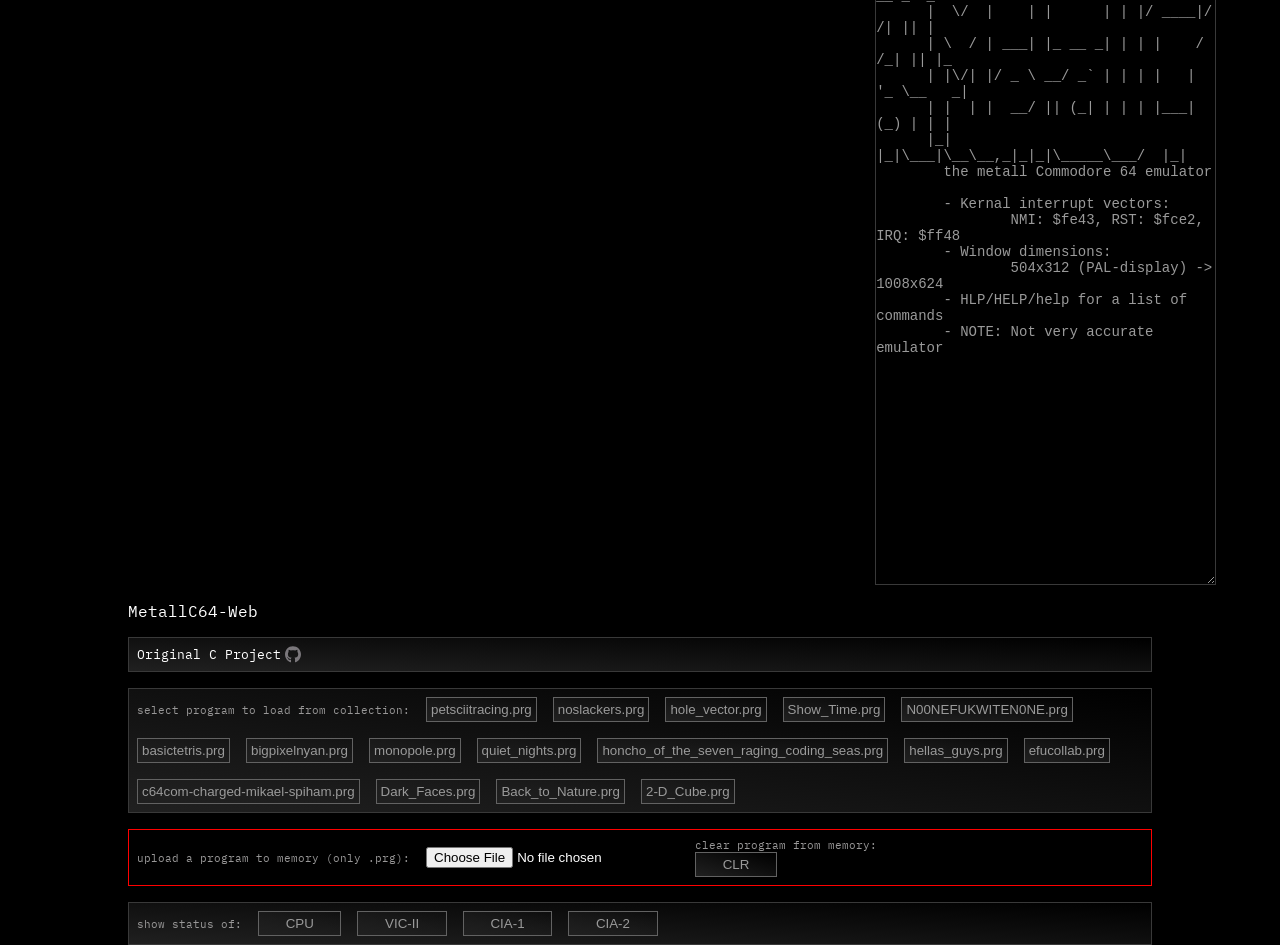
==== index.html @ 5572bfb1 "update" ====
<!doctype html>
<html lang="en-us">
	<head>
		<meta charset="UTF-8">
		<meta http-equiv="X-UA-Compatible" content="IE=edge">
		<title>MetallC64</title>
		<meta name="viewport" content="width=device-width, initial-scale=1.0">
		<link rel='stylesheet' href='./assets/style.css' >
	</head>
		<body>
			<div>
				<canvas class="emscripten" id="canvas" oncontextmenu="event.preventDefault()" tabindex=-1></canvas>
				<textarea id="console" rows="16" disabled></textarea>
			</div>
			<script async type="text/javascript" src="./assets/MetallC64.js"></script>
			<div>
				<p class="text_1" style="font-size: 16px;">MetallC64-Web</p>
				<div>
					<a href="https://github.com/beddinao/MetallC64" target="_blank" ><p class="text_1" style="font-size: 13px;">Original C Project</p></a>
				</div>
				<div>
					<p class="text_3" style="font-size: 11px;">select program to load from collection: </p>
					<button id="pr_btn">petsciitracing.prg</button>
					<button id="pr_btn">noslackers.prg</button>
					<button id="pr_btn">hole_vector.prg</button>
					<button id="pr_btn">Show_Time.prg</button>
					<button id="pr_btn">N00NEFUKWITEN0NE.prg</button>
					<button id="pr_btn">basictetris.prg</button>
					<button id="pr_btn">bigpixelnyan.prg</button>
					<button id="pr_btn">monopole.prg</button>
					<button id="pr_btn">quiet_nights.prg</button>
					<button id="pr_btn">honcho_of_the_seven_raging_coding_seas.prg</button>
					<button id="pr_btn">hellas_guys.prg</button>
					<button id="pr_btn">efucollab.prg</button>
					<button id="pr_btn">c64com-charged-mikael-spiham.prg</button>
					<button id="pr_btn">Dark_Faces.prg</button>
					<button id="pr_btn">Back_to_Nature.prg</button>
					<button id="pr_btn">2-D_Cube.prg</button>
				</div>
				<div>
					<p class="text_3" style="font-size: 11px;">upload a program to memory (only .prg): </p>
					<input type="file" accept=".prg" id="input" />
					<div>
						<p class="text_3" style="font-size: 11px;">clear program from memory: </p>
						<button id="clr_button">CLR</button>
					</div>
				</div>
				<div>
					<p class="text_3" style="font-size: 11px;">show status of: </p>
					<button id="sh_btn">CPU</button>
					<button id="sh_btn">VIC-II</button>
					<button id="sh_btn">CIA-1</button>
					<button id="sh_btn">CIA-2</button>
				</div>
			</div>
			<script async type="text/javascript">
				var load_file = path => {
					var result = null;
					var req = new XMLHttpRequest();
					req.open("GET", path, false);
					req.responseType = "arrayBuffer";
					req.send();
					console.log(req);
					if (req.status==200) {
						result = req.response;
					}
					return result;
				}
				var output_elem = document.getElementById("console");
				window.onload = e => {
					if (output_elem)
						output_elem.value = "";
				}
				var Module = {
					print(...args) {
						if (output_elem) {
							var text = args.join(' ');
							output_elem.value += text + "\n";
							output_elem.scrollTop = output_elem.scrollHeight;
						}
					},
					onRuntimeInitialized: function() {
						const exec_clr = Module.cwrap('exec_clr', null);
						const exec_ldp = Module.cwrap('exec_ldp', null, ['array', 'number']);
						const exec_ram_dump = Module.cwrap('exec_ram_dump', null, ['string']);
						let input = document.getElementById("input"),
						sh_btns = document.querySelectorAll("#sh_btn"),
						pr_btns = document.querySelectorAll("#pr_btn"),
						clr_btn = document.getElementById("clr_button");
						if (input) {
							input.onchange = e => {
								const reader = new FileReader();
								reader.onloadend = e => {
									let arr = new Uint8Array(e.target.result);
									exec_ldp(arr, arr.length);
								}
								reader.readAsArrayBuffer(e.target.files[0]);
							}
						}
						if (clr_btn) clr_btn.onclick = () => exec_clr();
						if (sh_btns)
							sh_btns.forEach(btn => {
								btn.onclick = e => exec_ram_dump(e.target.textContent||e.target.innerText);
							});
						if (pr_btns)
							pr_btns.forEach(btn => {
								btn.onclick = e => {
									let target = e.target.textContent||e.target.innerText;
									const req = new XMLHttpRequest();
									req.open("GET", "programs/" + target, true);
									req.responseType = "arraybuffer";
									req.onload = e => {
										if (e.target.status == 200) {
											const arrayBuffer = req.response;
											if (arrayBuffer) {
												const byte_array = new Uint8Array(arrayBuffer);
												exec_ldp(byte_array, byte_array.length);
											}
										}
										else {
											if (output_elem) {
												output_elem.value += "can't load file\n";
												output_elem.scrollTop = output_elem.scrollHeight;
											}
										}
									}
									req.send();
								}
							})
				
					}
				}
			</script>
		</body>
</html>
---- assets/style.css ----
:root {
	--background-0: rgba(0, 0, 0, 0);
	--background-1: #000;
	--background-2: linear-gradient(to right top, #202020, rgba(0, 0, 0, 0));
	--transition-1: 0.3s;
	--border-1: #626262;
	--border-2: #393939;
	--color-1: #fff;
	--color-2: #9A9A9A;
	--color-3: #989797;
	--gap-1: 1em;
}

@font-face {
	font-family: ibm;
	src: url("./fonts/IBMPlexMono-Regular.ttf");
}

* {
	margin: 0px; 
	padding: 0px;
	box-sizing: border-box;
	transition-duration: var(--transition-1);
}

html {
	height: 100vh;
	width: 100%;
	scrollbar-color: var(--border-2) var(--background-1);
	scrollbar-width: thin;
}

body, div {
	display: flex;
	align-items: center;
	justify-content: center;
	flex-direction: column;
	color: var(--color-1);
	font-style: monospace;
	font-family: ibm;
	background: var(--background-0);
}

body {
	height: 100%;
	width: 100%;
	background: var(--background-1);
	row-gap: var(--gap-1);
}

a {
	display: flex;
	flex-direction: row;
	text-decoration: none;
	&::after, &::before {
		transition-duration: var(--transition-1);
		display: block;
		height: 16px;
		width: 16px;
	}
	&:hover {
		color: var(--color-1);
		text-decoration: underline;
		&::after, &::before { filter: brightness(3) }
	}
}

body > div {
	height: auto;
	width: 80%;
	display: flex;
	flex-direction: column;
	row-gap: var(--gap-1);
}

.text_1 { color: var(--color-1) }
.text_2 { color: var(--color-2) }
.text_3 { color: var(--color-3) }

body > div > div > a {
	height: 100%;
	width: 100%;
	&:after {
		content: url("./svgs/github.svg");
		margin-left: 4px;
	}
}

body > div > div {
	background-image: var(--background-2);
	border: 1px solid var(--border-2);
	padding: calc(var(--gap-1) / 2);
	width: 100%;
}

body > div > div {
	display: flex;
	flex-direction: row;
	justify-content: start;
	align-items: center;
	column-gap: var(--gap-1);
	row-gap: var(--gap-1);
	flex-wrap:  wrap;
}

button {
	cursor: pointer;
	color: var(--color-2);
	background-color: var(--background-0);
	border: 1px solid var(--border-1);
	background-image: var(--background-2);
	padding: 4px calc(var(--gap-1) * 2);
	&:hover {
		color: var(--color-1);
		border-color: var(--color-1);
	}
}

body > div > div:nth-child(3) > button {
	padding: 4px 4px;
}

body > div > div:nth-child(4) {
	border: 1px solid red;	
	background: var(--background-0);
}

body > div > div:nth-child(4) > div {

}

textarea {
	color: var(--color-2);
	background: var(--background-1);
	border: 1px solid var(--border-2);
	width: 30%;
	font-size: 14px;
}

body > div:nth-child(1) {
	flex-direction: row;
	column-gap: var(--gap-1);
	width: 90%;
	height: auto;
	max-height: 70%;
}

canvas {
	width: 70%;
}
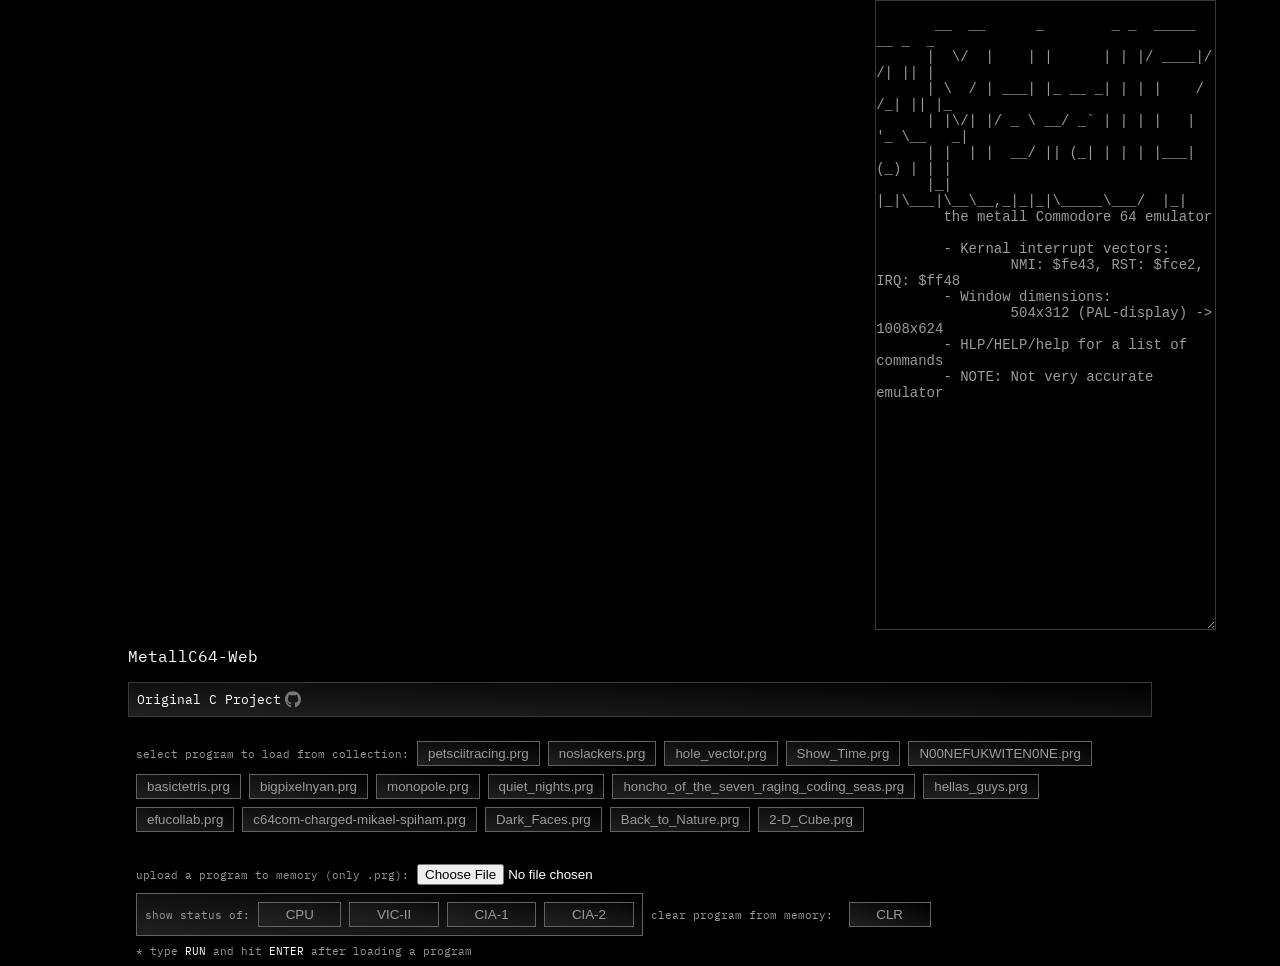
==== commit e6310245: "update styling" ====
--- a/index.html
+++ b/index.html
@@ -41,31 +41,20 @@
 					<p class="text_3" style="font-size: 11px;">upload a program to memory (only .prg): </p>
 					<input type="file" accept=".prg" id="input" />
 					<div>
+						<p class="text_3" style="font-size: 11px;">show status of: </p>
+						<button id="sh_btn">CPU</button>
+						<button id="sh_btn">VIC-II</button>
+						<button id="sh_btn">CIA-1</button>
+						<button id="sh_btn">CIA-2</button>
+					</div>
+					<div>
 						<p class="text_3" style="font-size: 11px;">clear program from memory: </p>
 						<button id="clr_button">CLR</button>
 					</div>
-				</div>
-				<div>
-					<p class="text_3" style="font-size: 11px;">show status of: </p>
-					<button id="sh_btn">CPU</button>
-					<button id="sh_btn">VIC-II</button>
-					<button id="sh_btn">CIA-1</button>
-					<button id="sh_btn">CIA-2</button>
+					<p class="text_3" style="font-size: 11px;">* type <span style="color:#fff">RUN</span> and hit <span style="color:#fff">ENTER</span> after loading a program</p>
 				</div>
 			</div>
 			<script async type="text/javascript">
-				var load_file = path => {
-					var result = null;
-					var req = new XMLHttpRequest();
-					req.open("GET", path, false);
-					req.responseType = "arrayBuffer";
-					req.send();
-					console.log(req);
-					if (req.status==200) {
-						result = req.response;
-					}
-					return result;
-				}
 				var output_elem = document.getElementById("console");
 				window.onload = e => {
 					if (output_elem)
--- a/assets/style.css
+++ b/assets/style.css
@@ -24,8 +24,6 @@
 }
 
 html {
-	height: 100vh;
-	width: 100%;
 	scrollbar-color: var(--border-2) var(--background-1);
 	scrollbar-width: thin;
 }
@@ -73,6 +71,10 @@
 	row-gap: var(--gap-1);
 }
 
+body > div:nth-child(1) {
+	max-height: 80vh;
+}
+
 .text_1 { color: var(--color-1) }
 .text_2 { color: var(--color-2) }
 .text_3 { color: var(--color-3) }
@@ -87,10 +89,13 @@
 }
 
 body > div > div {
+	padding: calc(var(--gap-1) / 2);
+	width: 100%;
+}
+
+body > div > div:nth-child(2) {
 	background-image: var(--background-2);
 	border: 1px solid var(--border-2);
-	padding: calc(var(--gap-1) / 2);
-	width: 100%;
 }
 
 body > div > div {
@@ -98,8 +103,8 @@
 	flex-direction: row;
 	justify-content: start;
 	align-items: center;
-	column-gap: var(--gap-1);
-	row-gap: var(--gap-1);
+	column-gap: calc(var(--gap-1) / 2);
+	row-gap: calc(var(--gap-1) / 2);
 	flex-wrap:  wrap;
 }
 
@@ -117,16 +122,30 @@
 }
 
 body > div > div:nth-child(3) > button {
-	padding: 4px 4px;
+	padding: 4px 10px;
 }
 
 body > div > div:nth-child(4) {
-	border: 1px solid red;	
 	background: var(--background-0);
+	display: flex;
+	flex-direction: row;
 }
 
-body > div > div:nth-child(4) > div {
+body > div > div:nth-child(4) > div:nth-child(3) {
+	border: 1px solid var(--border-1);
+	background: var(--background-2);
+	padding: calc(var(--gap-1) / 2);
+	column-gap: calc(var(--gap-1) /2);
+	display: flex;
+	flex-direction: row;
+	align-items: center;
+}
 
+body > div > div:nth-child(4) > div:nth-child(4) {
+	display: flex;
+	flex-direction: row;
+	column-gap: calc(var(--gap-1));
+	align-items: center;
 }
 
 textarea {
@@ -147,4 +166,5 @@
 
 canvas {
 	width: 70%;
+	max-height: 70vh;
 }
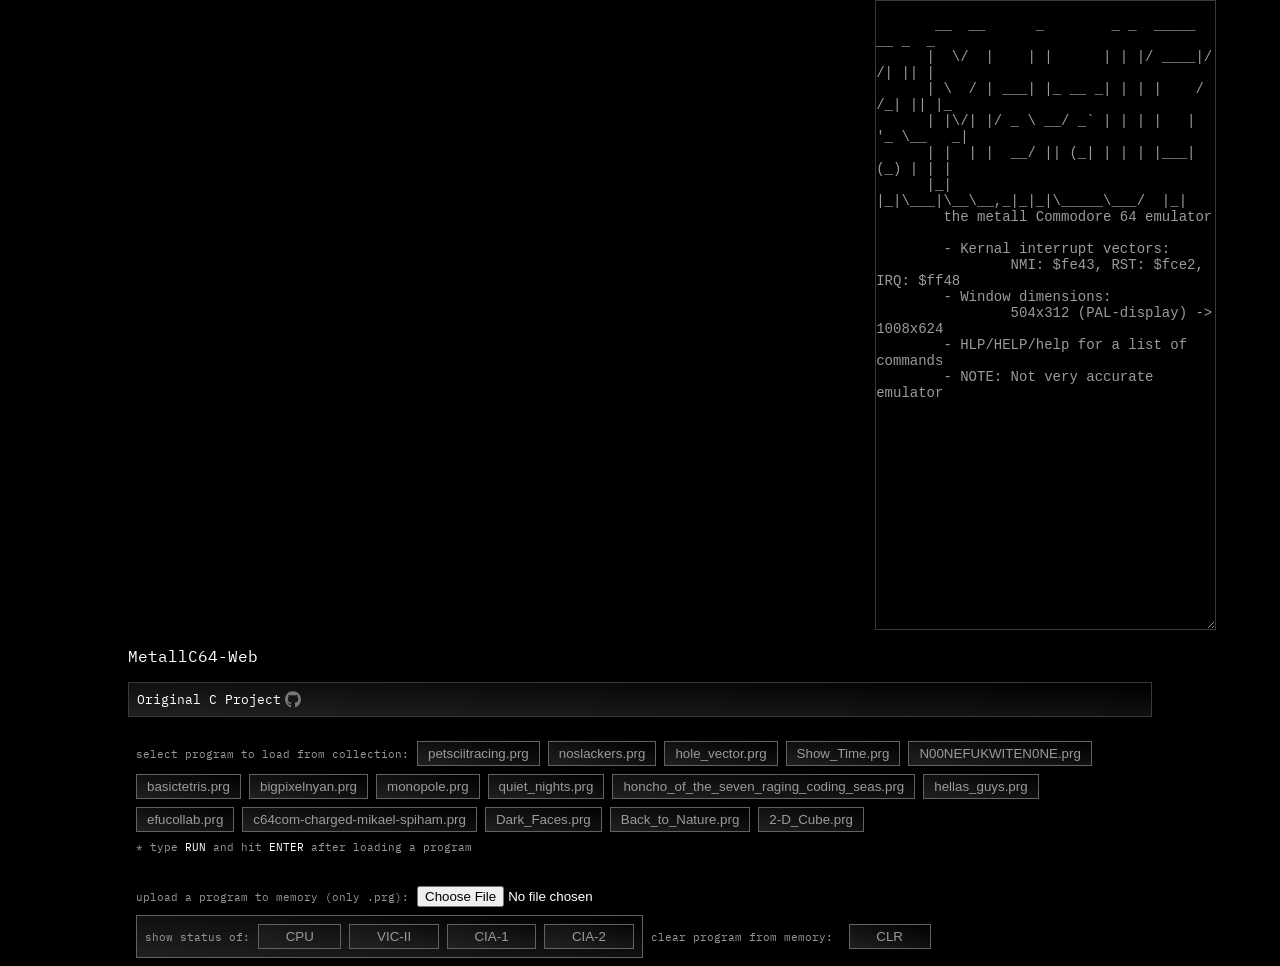
==== commit 93a4beb8: "better readability" ====
--- a/index.html
+++ b/index.html
@@ -5,6 +5,7 @@
 		<meta http-equiv="X-UA-Compatible" content="IE=edge">
 		<title>MetallC64</title>
 		<meta name="viewport" content="width=device-width, initial-scale=1.0">
+		<link rel="icon" type="image/x-icon" href="./assets/svgs/favicon.svg">
 		<link rel='stylesheet' href='./assets/style.css' >
 	</head>
 		<body>
@@ -36,6 +37,7 @@
 					<button id="pr_btn">Dark_Faces.prg</button>
 					<button id="pr_btn">Back_to_Nature.prg</button>
 					<button id="pr_btn">2-D_Cube.prg</button>
+					<p class="text_3" style="font-size: 11px;">* type <span style="color:#fff">RUN</span> and hit <span style="color:#fff">ENTER</span> after loading a program</p>
 				</div>
 				<div>
 					<p class="text_3" style="font-size: 11px;">upload a program to memory (only .prg): </p>
@@ -51,7 +53,6 @@
 						<p class="text_3" style="font-size: 11px;">clear program from memory: </p>
 						<button id="clr_button">CLR</button>
 					</div>
-					<p class="text_3" style="font-size: 11px;">* type <span style="color:#fff">RUN</span> and hit <span style="color:#fff">ENTER</span> after loading a program</p>
 				</div>
 			</div>
 			<script async type="text/javascript">
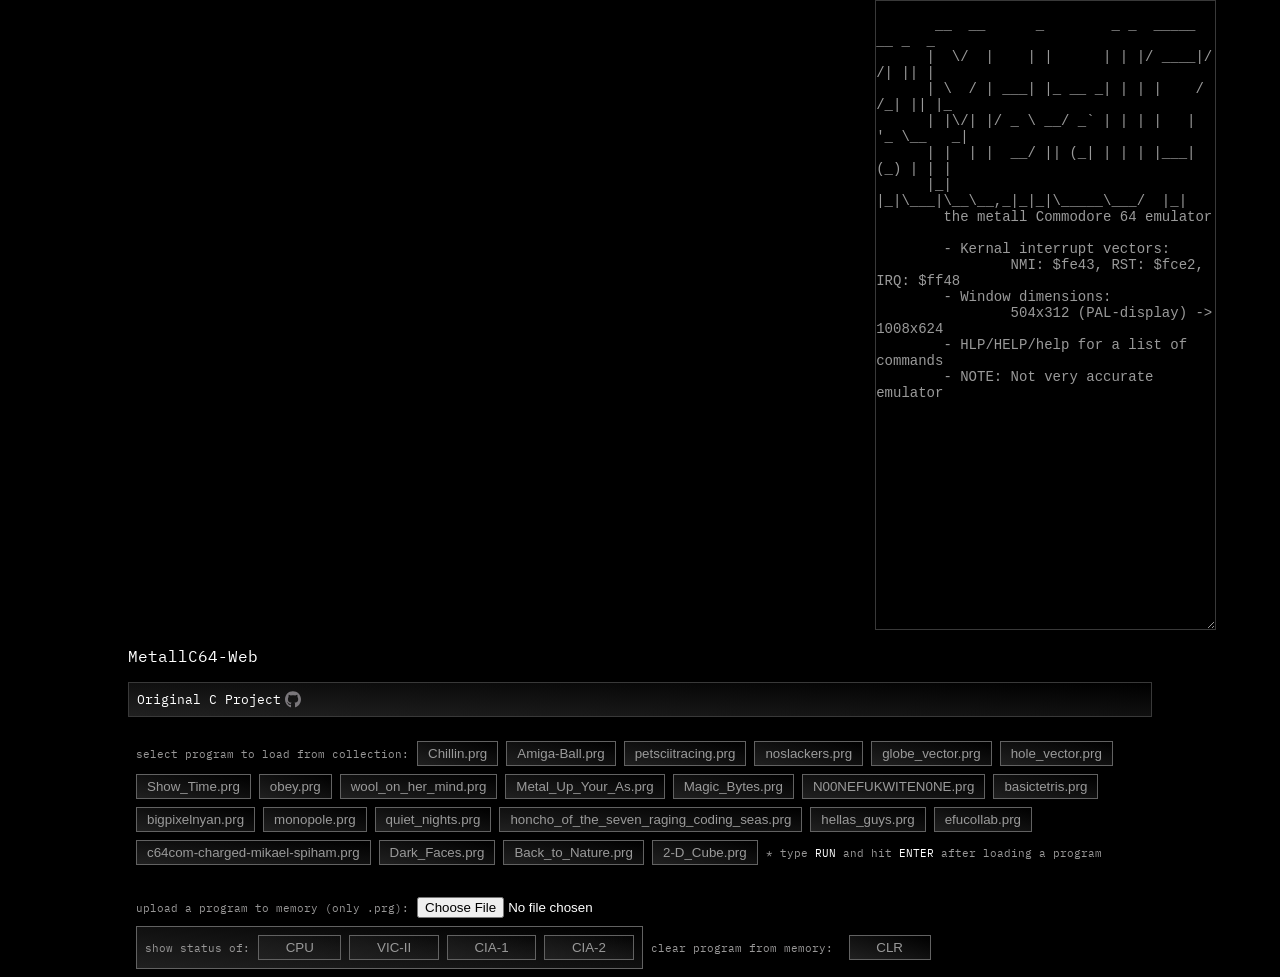
==== commit b4ee75b8: "more programs" ====
--- a/index.html
+++ b/index.html
@@ -21,10 +21,17 @@
 				</div>
 				<div>
 					<p class="text_3" style="font-size: 11px;">select program to load from collection: </p>
+					<button id="pr_btn">Chillin.prg</button>
+					<button id="pr_btn">Amiga-Ball.prg</button>
 					<button id="pr_btn">petsciitracing.prg</button>
 					<button id="pr_btn">noslackers.prg</button>
+					<button id="pr_btn">globe_vector.prg</button>
 					<button id="pr_btn">hole_vector.prg</button>
 					<button id="pr_btn">Show_Time.prg</button>
+					<button id="pr_btn">obey.prg</button>
+					<button id="pr_btn">wool_on_her_mind.prg</button>
+					<button id="pr_btn">Metal_Up_Your_As.prg</button>
+					<button id="pr_btn">Magic_Bytes.prg</button>
 					<button id="pr_btn">N00NEFUKWITEN0NE.prg</button>
 					<button id="pr_btn">basictetris.prg</button>
 					<button id="pr_btn">bigpixelnyan.prg</button>
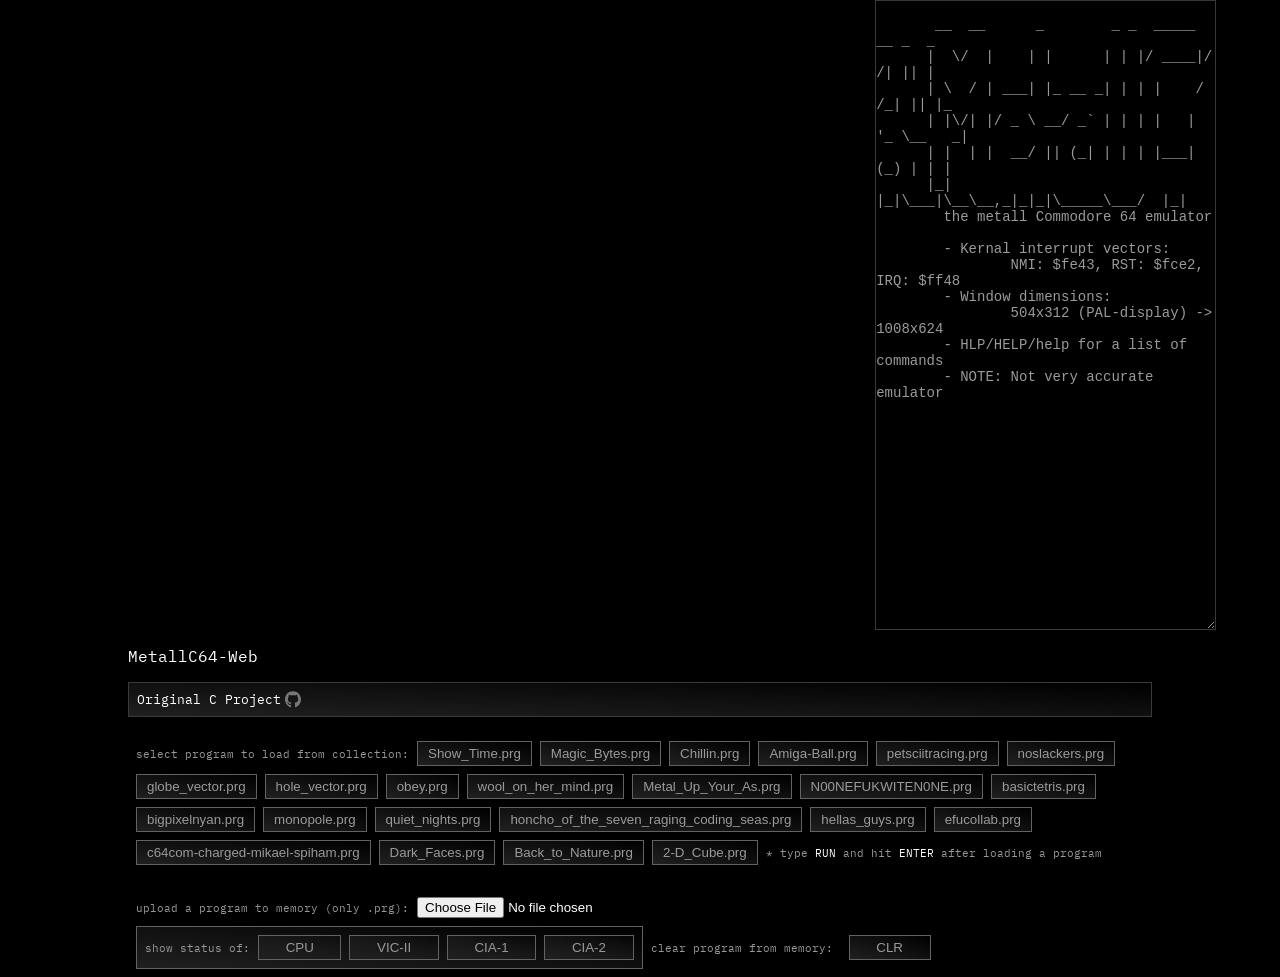
==== commit 26af8e88: "programs order" ====
--- a/index.html
+++ b/index.html
@@ -21,17 +21,17 @@
 				</div>
 				<div>
 					<p class="text_3" style="font-size: 11px;">select program to load from collection: </p>
+					<button id="pr_btn">Show_Time.prg</button>
+					<button id="pr_btn">Magic_Bytes.prg</button>
 					<button id="pr_btn">Chillin.prg</button>
 					<button id="pr_btn">Amiga-Ball.prg</button>
 					<button id="pr_btn">petsciitracing.prg</button>
 					<button id="pr_btn">noslackers.prg</button>
 					<button id="pr_btn">globe_vector.prg</button>
 					<button id="pr_btn">hole_vector.prg</button>
-					<button id="pr_btn">Show_Time.prg</button>
 					<button id="pr_btn">obey.prg</button>
 					<button id="pr_btn">wool_on_her_mind.prg</button>
 					<button id="pr_btn">Metal_Up_Your_As.prg</button>
-					<button id="pr_btn">Magic_Bytes.prg</button>
 					<button id="pr_btn">N00NEFUKWITEN0NE.prg</button>
 					<button id="pr_btn">basictetris.prg</button>
 					<button id="pr_btn">bigpixelnyan.prg</button>
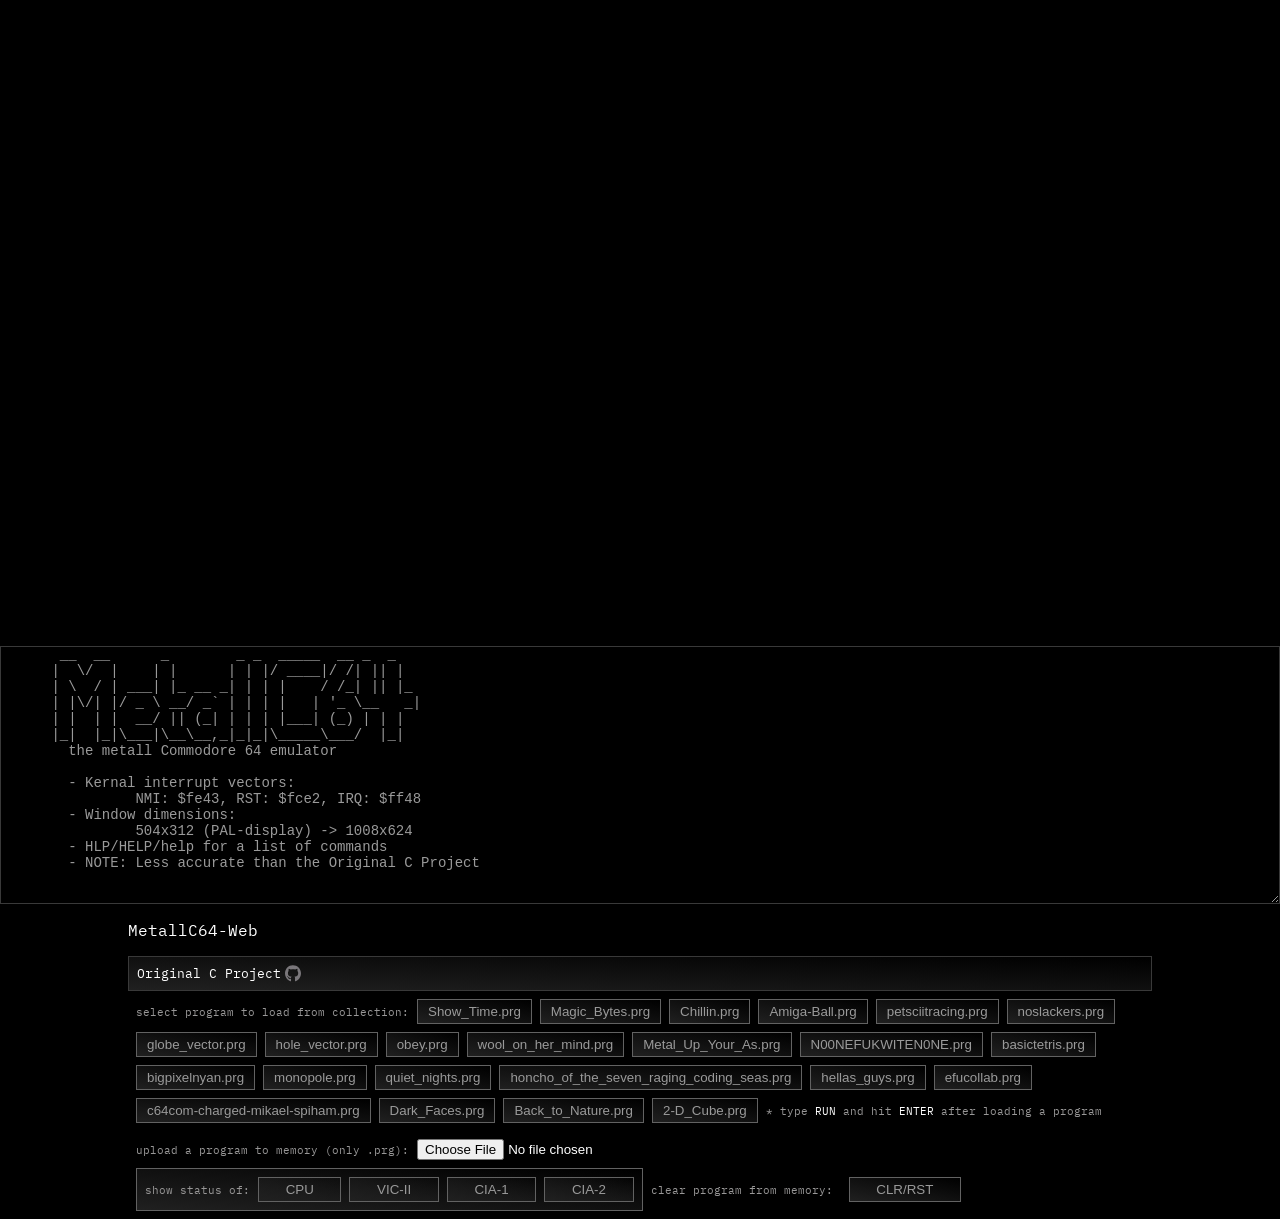
==== commit fb4f87d6: "update a button" ====
--- a/index.html
+++ b/index.html
@@ -58,7 +58,7 @@
 					</div>
 					<div>
 						<p class="text_3" style="font-size: 11px;">clear program from memory: </p>
-						<button id="clr_button">CLR</button>
+						<button id="clr_button">CLR/RST</button>
 					</div>
 				</div>
 			</div>
--- a/assets/style.css
+++ b/assets/style.css
@@ -71,6 +71,10 @@
 	row-gap: var(--gap-1);
 }
 
+body > div:nth-child(3) {
+	row-gap: 0;
+}
+
 body > div:nth-child(1) {
 	max-height: 80vh;
 }
@@ -125,6 +129,10 @@
 	padding: 4px 10px;
 }
 
+body > div:nth-child(3) > p {
+	margin-bottom: var(--gap-1);
+}
+
 body > div > div:nth-child(4) {
 	background: var(--background-0);
 	display: flex;
@@ -168,3 +176,17 @@
 	width: 70%;
 	max-height: 70vh;
 }
+
+@media screen and (max-width: 1300px), screen and (max-height: 900px) {
+	body > div:nth-child(1) {
+		flex-direction: column;
+		width: 100%;
+	}
+	canvas {
+		width: 100%;
+	}
+	textarea {
+		width: 100%;
+	}
+	
+}
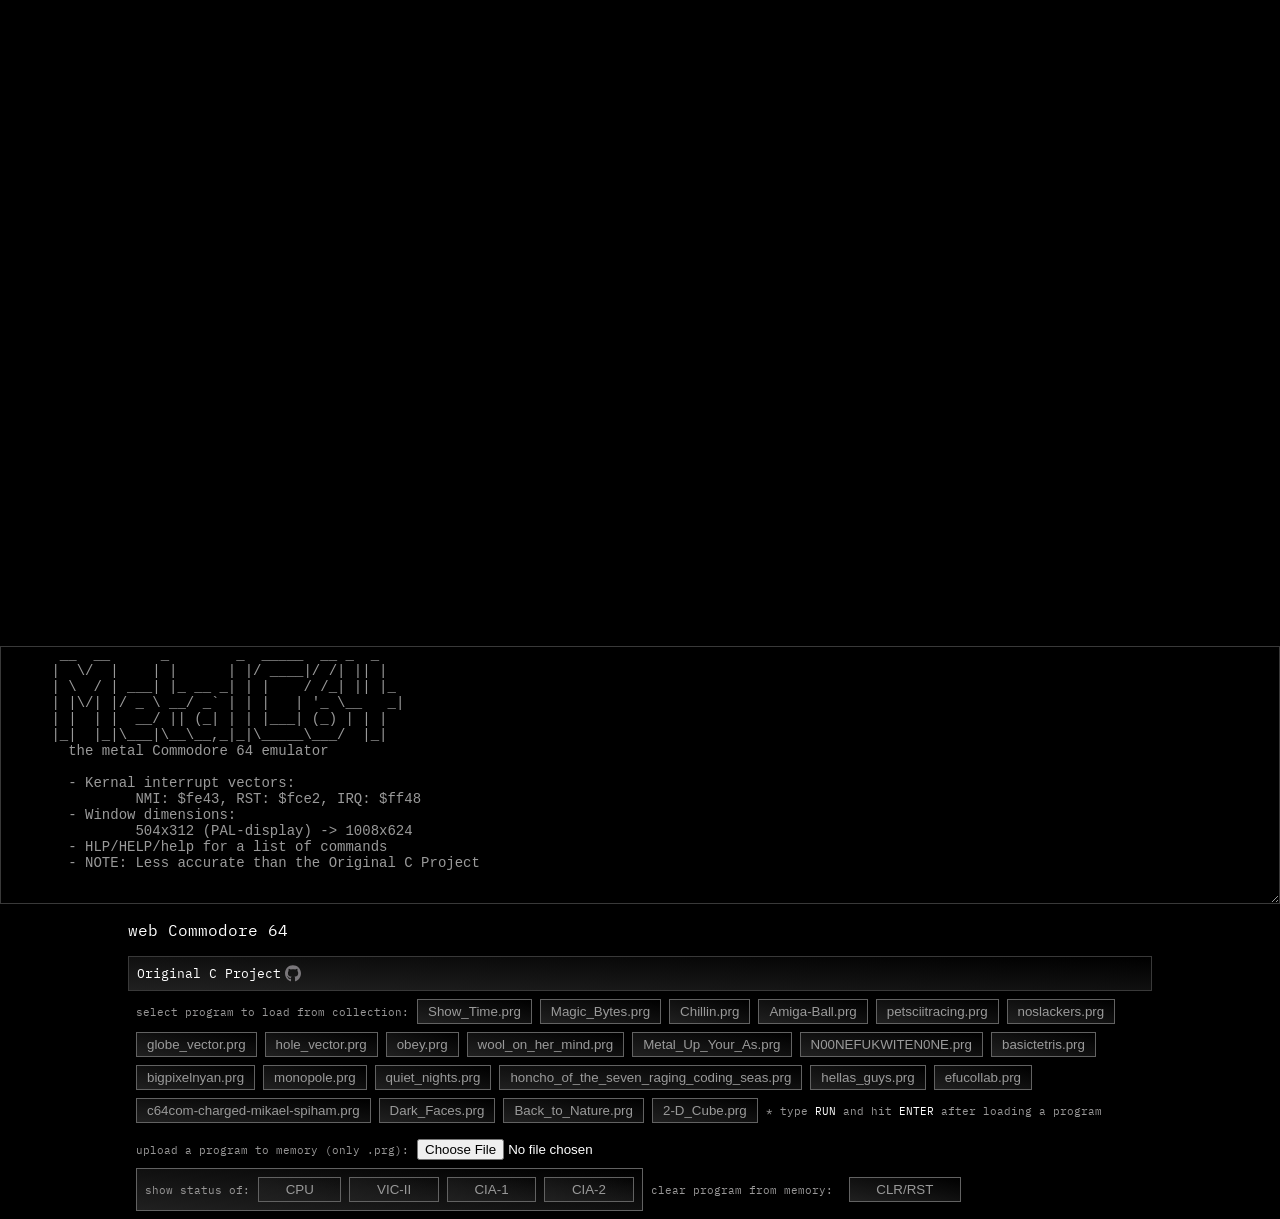
==== commit f31b2520: "fix links" ====
--- a/index.html
+++ b/index.html
@@ -3,7 +3,7 @@
 	<head>
 		<meta charset="UTF-8">
 		<meta http-equiv="X-UA-Compatible" content="IE=edge">
-		<title>MetallC64</title>
+		<title>C64 EMU</title>
 		<meta name="viewport" content="width=device-width, initial-scale=1.0">
 		<link rel="icon" type="image/x-icon" href="./assets/svgs/favicon.svg">
 		<link rel='stylesheet' href='./assets/style.css' >
@@ -13,11 +13,11 @@
 				<canvas class="emscripten" id="canvas" oncontextmenu="event.preventDefault()" tabindex=-1></canvas>
 				<textarea id="console" rows="16" disabled></textarea>
 			</div>
-			<script async type="text/javascript" src="./assets/MetallC64.js"></script>
+			<script async type="text/javascript" src="./assets/c64_emu.js"></script>
 			<div>
-				<p class="text_1" style="font-size: 16px;">MetallC64-Web</p>
+				<p class="text_1" style="font-size: 16px;">web Commodore 64</p>
 				<div>
-					<a href="https://github.com/beddinao/MetallC64" target="_blank" ><p class="text_1" style="font-size: 13px;">Original C Project</p></a>
+					<a href="https://github.com/beddinao/commodore_64_emulator" target="_blank" ><p class="text_1" style="font-size: 13px;">Original C Project</p></a>
 				</div>
 				<div>
 					<p class="text_3" style="font-size: 11px;">select program to load from collection: </p>
